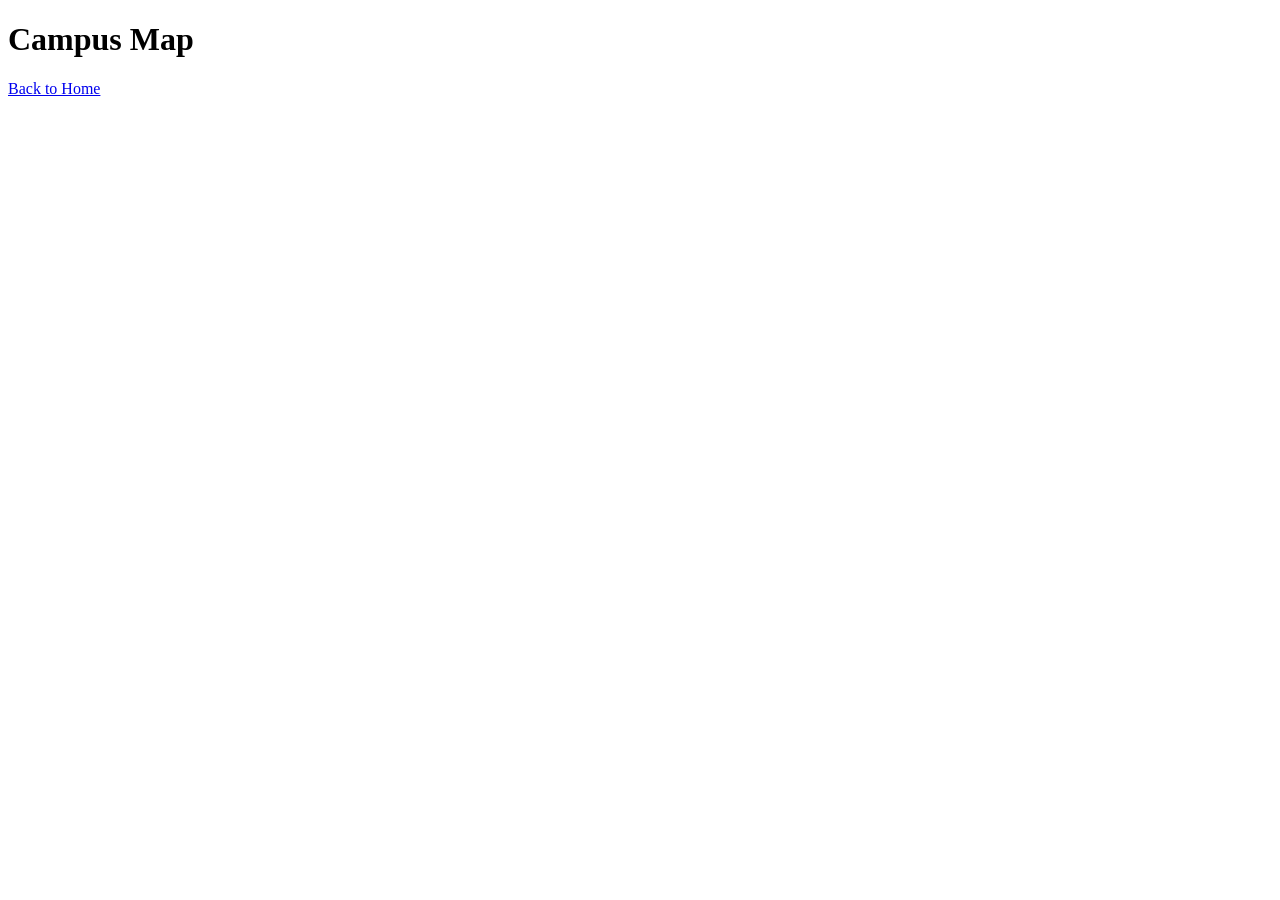
==== page2.html @ e38e9206 "Initial commit / Made the 3 pages and linked them together" ====
<!DOCTYPE html>
<html lang="en">
<head>
    <meta charset="UTF-8">
    <title>Campus Map</title>
</head>
<body>

    <h1>Campus Map</h1>

    <nav>
        <a href="index.html">Back to Home</a>
    </nav>

</body>
</html>
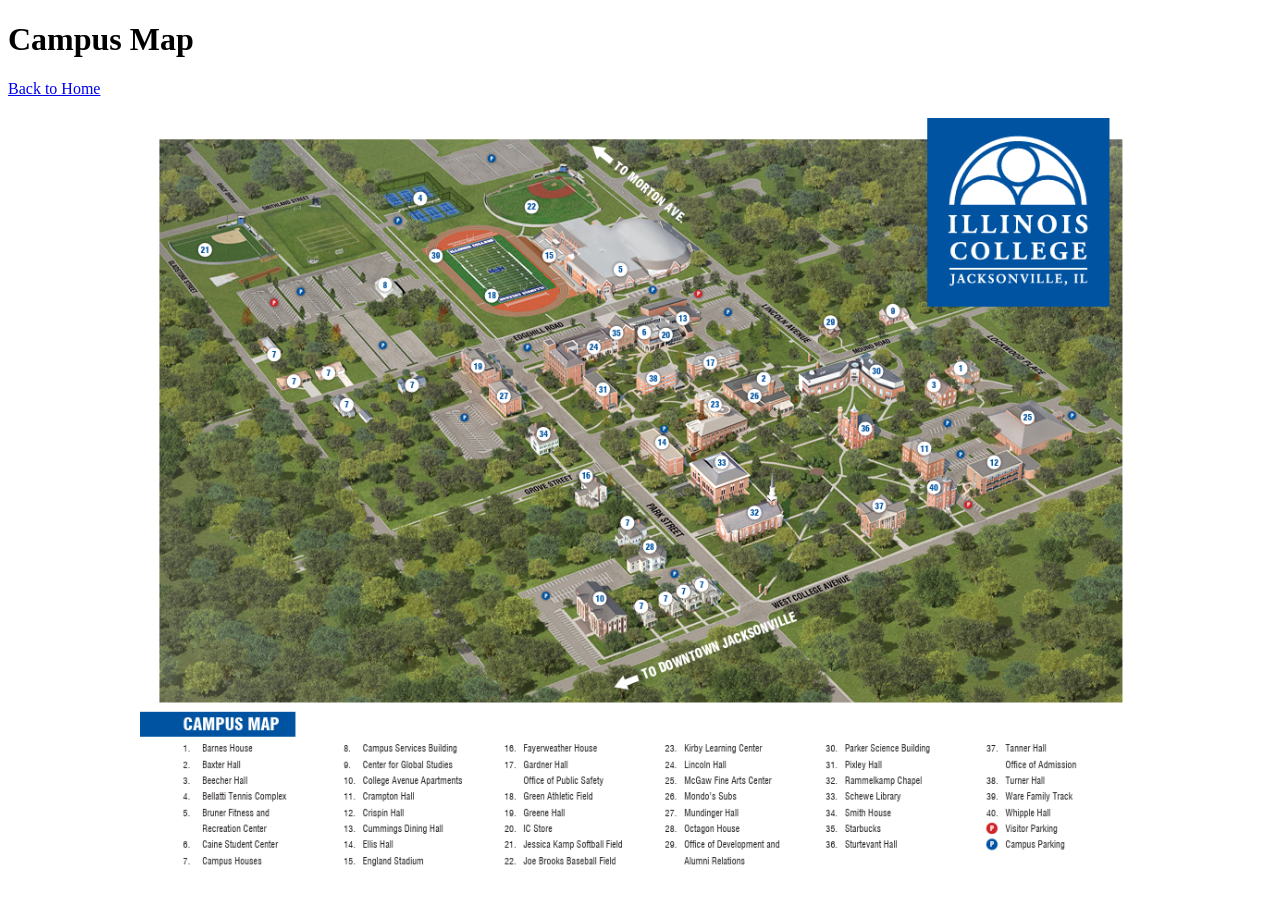
==== commit 194b2eb8: "Added 2nd map to page3.css then changed it to style then changed the link and href to got o the new " ====
--- a/page2.html
+++ b/page2.html
@@ -3,6 +3,9 @@
 <head>
     <meta charset="UTF-8">
     <title>Campus Map</title>
+    
+    <!-- My CSS for this page -->
+    <link rel="stylesheet" href="style.css">
 </head>
 <body>
 
@@ -12,5 +15,6 @@
         <a href="index.html">Back to Home</a>
     </nav>
 
+    <img id="page2img" src="images/Campus_map.png" alt="Map Screenshot">
 </body>
 </html>
--- a/style.css
+++ b/style.css
@@ -0,0 +1,15 @@
+/*PAGE 3 MAP (your campus map)*/
+#map {
+    height: 650px;
+    width: 650px;
+    margin-top: 20px;
+    float: left;
+}
+
+/*PAGE 2 IMAGE */
+#page2img {
+    width: 90%;          
+    max-width: 1000px;   
+    display: block;     
+    margin: 20px auto;   
+}
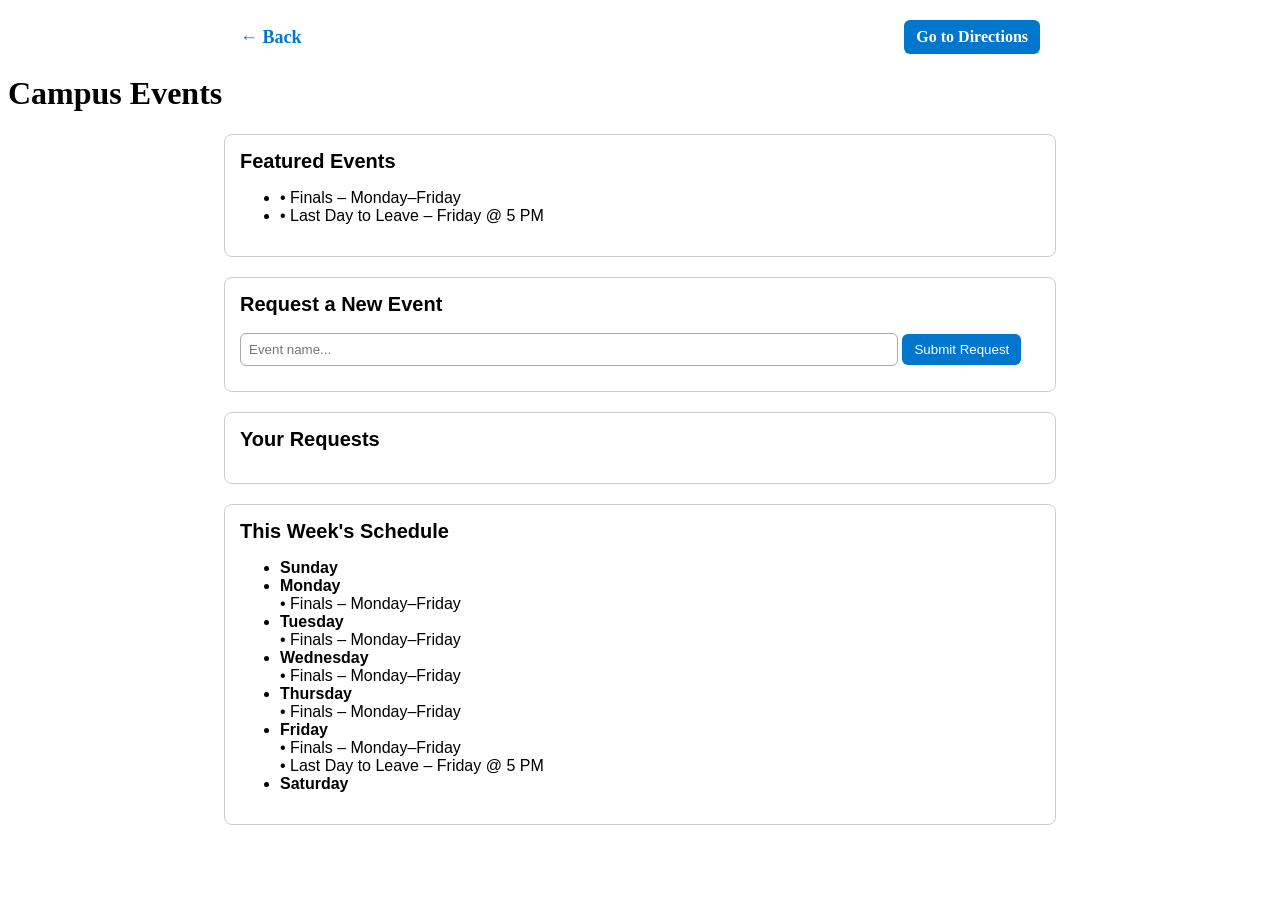
==== commit 4857c861: "Made page 2 change to an event page. Added event adder and request form. then changed index to say E" ====
--- a/page2.html
+++ b/page2.html
@@ -1,20 +1,75 @@
 <!DOCTYPE html>
-<html lang="en">
+<html>
 <head>
-    <meta charset="UTF-8">
-    <title>Campus Map</title>
-    
-    <!-- My CSS for this page -->
+    <title>Campus Events</title>
     <link rel="stylesheet" href="style.css">
 </head>
 <body>
 
-    <h1>Campus Map</h1>
+<!-- Navigation Row -->
+<div class="navRow">
+    <a href="index.html" class="backArrow">← Back</a>
+    <a href="page3.html" class="directionsBtn">Go to Directions</a>
+</div>
 
-    <nav>
-        <a href="index.html">Back to Home</a>
-    </nav>
+<h1>Campus Events</h1>
 
-    <img id="page2img" src="images/Campus_map.png" alt="Map Screenshot">
+<!-- Featured Events -->
+<div class="infoBox">
+    <h2>Featured Events</h2>
+    <ul id="eventList">
+        <li>• Finals – Monday–Friday</li>
+        <li>• Last Day to Leave – Friday @ 5 PM</li>
+    </ul>
+</div>
+
+<!-- Request Form -->
+<div class="infoBox">
+    <h2>Request a New Event</h2>
+
+    <input type="text" id="eventInput" placeholder="Event name..." />
+    <button id="addEventBtn">Submit Request</button>
+
+    <p id="eventMessage" style="color: green; display: none;">Event request added!</p>
+</div>
+
+<!-- Saved Requests -->
+<div class="infoBox">
+    <h2>Your Requests</h2>
+    <ul id="requestedEvents"></ul>
+</div>
+
+<!-- Manual Weekly Schedule -->
+<div class="infoBox">
+    <h2>This Week's Schedule</h2>
+    <ul id="weeklySchedule">
+        <li><strong>Sunday</strong></li>
+
+        <li><strong>Monday</strong><br>
+            • Finals – Monday–Friday
+        </li>
+
+        <li><strong>Tuesday</strong><br>
+            • Finals – Monday–Friday
+        </li>
+
+        <li><strong>Wednesday</strong><br>
+            • Finals – Monday–Friday
+        </li>
+
+        <li><strong>Thursday</strong><br>
+            • Finals – Monday–Friday
+        </li>
+
+        <li><strong>Friday</strong><br>
+            • Finals – Monday–Friday<br>
+            • Last Day to Leave – Friday @ 5 PM
+        </li>
+
+        <li><strong>Saturday</strong></li>
+    </ul>
+</div>
+
+<script src="page2.js"></script>
 </body>
-</html>+</html>
--- a/style.css
+++ b/style.css
@@ -1,15 +1,169 @@
-/*PAGE 3 MAP (your campus map)*/
+/* ============================
+   PAGE 3 MAP + SIDEBAR
+============================ */
+
+/* Map box */
 #map {
     height: 650px;
     width: 650px;
     margin-top: 20px;
     float: left;
+    border-radius: 8px;
+    overflow: hidden;
 }
 
-/*PAGE 2 IMAGE */
-#page2img {
-    width: 90%;          
-    max-width: 1000px;   
-    display: block;     
-    margin: 20px auto;   
-}+/* Layout: map left, sidebar right */
+#mapAndSidebar {
+    display: flex;
+    gap: 20px;
+    margin-top: 20px;
+}
+
+/* Sidebar (controls + weather + walk time) */
+#sidebar {
+    width: 260px;
+    display: flex;
+    flex-direction: column;
+    gap: 20px;
+}
+
+/* Controls box */
+#controls {
+    background: #ffffff;
+    padding: 15px;
+    border-radius: 8px;
+    border: 1px solid #ccc;
+    font-family: Arial, sans-serif;
+}
+
+/* Dropdowns */
+#controls select {
+    width: 100%;
+    padding: 8px;
+    margin-bottom: 10px;
+    border-radius: 6px;
+    border: 1px solid #aaa;
+    font-size: 15px;
+}
+
+/* Weather box */
+#weatherBox {
+    width: 250px;
+    padding: 12px;
+    background: #ffffff;
+    border-radius: 8px;
+    margin-top: 15px;
+    font-family: Arial, sans-serif;
+    border: 1px solid #ccc;
+}
+
+#weatherBox h3 {
+    margin-top: 0;
+    font-size: 18px;
+    font-weight: bold;
+}
+
+/* Walk time box */
+#walkBox {
+    background: #ffffff;
+    padding: 15px;
+    border-radius: 8px;
+    border: 1px solid #ccc;
+    font-family: Arial, sans-serif;
+}
+
+#walkBox h3 {
+    margin-top: 0;
+    font-size: 18px;
+    font-weight: bold;
+}
+
+
+/* ============================
+   PAGE 2 INFO BOXES
+============================ */
+
+.infoBox {
+    background: #ffffff;
+    padding: 15px;
+    border-radius: 8px;
+    border: 1px solid #ccc;
+    width: 90%;
+    max-width: 800px;
+    margin: 20px auto;
+    font-family: Arial, sans-serif;
+}
+
+.infoBox h2 {
+    margin-top: 0;
+    font-size: 20px;
+    font-weight: bold;
+}
+
+/* Event input + button */
+#eventInput {
+    width: 80%;
+    padding: 8px;
+    border-radius: 6px;
+    border: 1px solid #aaa;
+    margin-bottom: 10px;
+}
+
+#addEventBtn {
+    padding: 8px 12px;
+    border-radius: 6px;
+    background: #0077cc;
+    color: white;
+    border: none;
+    cursor: pointer;
+}
+
+#addEventBtn:hover {
+    background: #005fa3;
+}
+
+/* Delete button for requests */
+.deleteBtn {
+    color: red;
+    margin-left: 10px;
+    cursor: pointer;
+    font-weight: bold;
+}
+
+
+/* ============================
+   NAVIGATION BUTTONS
+============================ */
+
+.navRow {
+    width: 90%;
+    max-width: 800px;
+    margin: 20px auto 0 auto;
+    display: flex;
+    justify-content: space-between;
+    align-items: center;
+}
+
+.backArrow {
+    font-size: 18px;
+    text-decoration: none;
+    color: #0077cc;
+    font-weight: bold;
+}
+
+.backArrow:hover {
+    color: #005fa3;
+}
+
+.directionsBtn {
+    padding: 8px 12px;
+    background: #0077cc;
+    color: white;
+    border-radius: 6px;
+    text-decoration: none;
+    font-weight: bold;
+}
+
+.directionsBtn:hover {
+    background: #005fa3;
+}
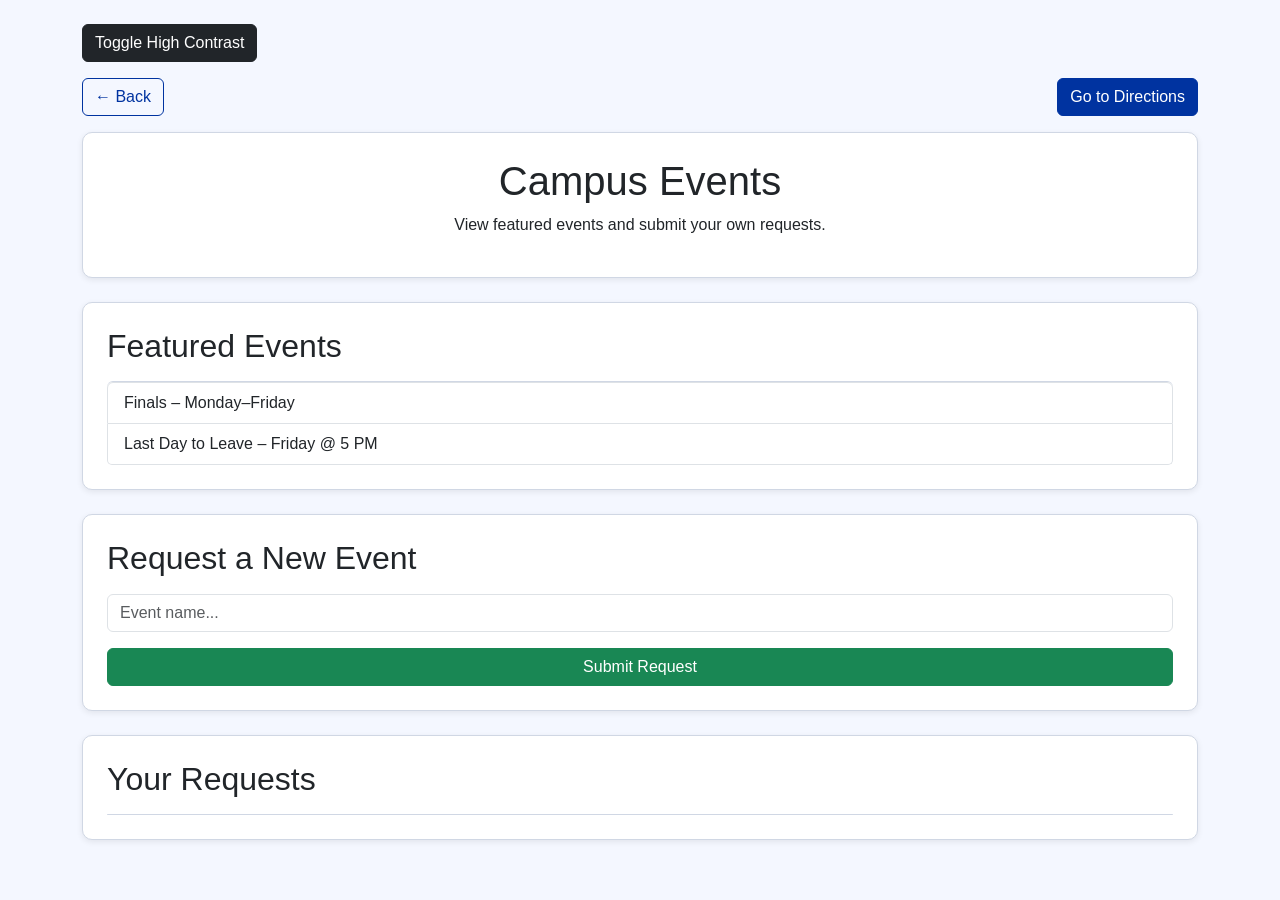
==== commit f17895de: "Styled project adding color and bootstrapping and a high contrast mode" ====
--- a/page2.html
+++ b/page2.html
@@ -1,75 +1,93 @@
 <!DOCTYPE html>
-<html>
+<html lang="en">
 <head>
+    <meta charset="UTF-8">
     <title>Campus Events</title>
+
+    <!-- bootstrap stuff -->
+    <link href="https://cdn.jsdelivr.net/npm/bootstrap@5.3.3/dist/css/bootstrap.min.css" rel="stylesheet">
+
+    <!-- my css -->
     <link rel="stylesheet" href="style.css">
 </head>
-<body>
 
-<!-- Navigation Row -->
-<div class="navRow">
-    <a href="index.html" class="backArrow">← Back</a>
-    <a href="page3.html" class="directionsBtn">Go to Directions</a>
-</div>
+<body class="container mt-4">
 
-<h1>Campus Events</h1>
+    <!-- keep high contrast on if I turned it on earlier -->
+    <script>
+        if (localStorage.getItem("contrastMode") === "on") {
+            document.documentElement.classList.add("highContrast");
+        }
+    </script>
 
-<!-- Featured Events -->
-<div class="infoBox">
-    <h2>Featured Events</h2>
-    <ul id="eventList">
-        <li>• Finals – Monday–Friday</li>
-        <li>• Last Day to Leave – Friday @ 5 PM</li>
-    </ul>
-</div>
+    <!-- high contrast toggle button -->
+    <button id="contrastToggle" class="btn btn-dark mb-3">Toggle High Contrast</button>
 
-<!-- Request Form -->
-<div class="infoBox">
-    <h2>Request a New Event</h2>
+    <!-- back + next buttons -->
+    <div class="d-flex justify-content-between mb-3">
+        <a href="index.html" class="btn btn-outline-primary">← Back</a>
+        <a href="page3.html" class="btn btn-primary">Go to Directions</a>
+    </div>
 
-    <input type="text" id="eventInput" placeholder="Event name..." />
-    <button id="addEventBtn">Submit Request</button>
+    <!-- header box -->
+    <div class="card p-4 mb-4">
+        <h1 class="text-center mb-2">Campus Events</h1>
+        <p class="text-center">View featured events and submit your own requests.</p>
+    </div>
 
-    <p id="eventMessage" style="color: green; display: none;">Event request added!</p>
-</div>
+    <!-- featured events -->
+    <div class="card p-4 mb-4">
+        <h2 class="mb-3">Featured Events</h2>
+        <ul id="eventList" class="list-group">
+            <li class="list-group-item"> Finals – Monday–Friday</li>
+            <li class="list-group-item"> Last Day to Leave – Friday @ 5 PM</li>
+        </ul>
+    </div>
 
-<!-- Saved Requests -->
-<div class="infoBox">
-    <h2>Your Requests</h2>
-    <ul id="requestedEvents"></ul>
-</div>
+    <!-- request form -->
+    <div class="card p-4 mb-4">
+        <h2 class="mb-3">Request a New Event</h2>
 
-<!-- Manual Weekly Schedule -->
-<div class="infoBox">
-    <h2>This Week's Schedule</h2>
-    <ul id="weeklySchedule">
-        <li><strong>Sunday</strong></li>
+        <!-- input box -->
+        <input type="text" id="eventInput" class="form-control mb-3" placeholder="Event name...">
 
-        <li><strong>Monday</strong><br>
-            • Finals – Monday–Friday
-        </li>
+        <!-- submit button -->
+        <button id="addEventBtn" class="btn btn-success">Submit Request</button>
 
-        <li><strong>Tuesday</strong><br>
-            • Finals – Monday–Friday
-        </li>
+        <!-- little green message -->
+        <p id="eventMessage" class="mt-3 text-success" style="display: none;">
+            Event request added!
+        </p>
+    </div>
 
-        <li><strong>Wednesday</strong><br>
-            • Finals – Monday–Friday
-        </li>
+    <!-- saved requests -->
+    <div class="card p-4 mb-4">
+        <h2 class="mb-3">Your Requests</h2>
+        <ul id="requestedEvents" class="list-group"></ul>
+    </div>
 
-        <li><strong>Thursday</strong><br>
-            • Finals – Monday–Friday
-        </li>
+    <!-- my js file -->
+    <script src="page2.js"></script>
 
-        <li><strong>Friday</strong><br>
-            • Finals – Monday–Friday<br>
-            • Last Day to Leave – Friday @ 5 PM
-        </li>
+    <!-- high contrast toggle script -->
+    <script>
+        const contrastBtn = document.getElementById("contrastToggle");
 
-        <li><strong>Saturday</strong></li>
-    </ul>
-</div>
+        if (contrastBtn) {
+            contrastBtn.addEventListener("click", function () {
 
-<script src="page2.js"></script>
+                // flip the class on/off
+                document.documentElement.classList.toggle("highContrast");
+
+                // save it so it stays when switching pages
+                if (document.documentElement.classList.contains("highContrast")) {
+                    localStorage.setItem("contrastMode", "on");
+                } else {
+                    localStorage.setItem("contrastMode", "off");
+                }
+            });
+        }
+    </script>
+
 </body>
 </html>
--- a/style.css
+++ b/style.css
@@ -1,169 +1,99 @@
 /* ============================
-   PAGE 3 MAP + SIDEBAR
+   ILLINOIS COLLEGE THEME
+   (keeping this simple + clean)
 ============================ */
 
-/* Map box */
-#map {
-    height: 650px;
-    width: 650px;
-    margin-top: 20px;
-    float: left;
-    border-radius: 8px;
-    overflow: hidden;
+body {
+    background-color: #f4f7ff; /* light IC-ish background */
+    font-family: Arial, sans-serif; /* basic font so nothing looks weird */
 }
 
-/* Layout: map left, sidebar right */
-#mapAndSidebar {
-    display: flex;
-    gap: 20px;
-    margin-top: 20px;
+/* Cards (all the white boxes on every page) */
+.card, .infoBox, .dayBox {
+    background: #ffffff;
+    border-radius: 10px; /* rounded corners because square boxes look ugly */
+    border: 1px solid #d0d7e4; /* light border so it doesn’t blend into the bg */
+    box-shadow: 0 2px 6px rgba(0,0,0,0.08); /* tiny shadow so it pops a bit */
 }
 
-/* Sidebar (controls + weather + walk time) */
-#sidebar {
-    width: 260px;
-    display: flex;
-    flex-direction: column;
-    gap: 20px;
+/* IC Blue Buttons */
+.btn-primary {
+    background-color: #0033A0 !important; /* IC blue */
+    border-color: #0033A0 !important;
 }
 
-/* Controls box */
-#controls {
-    background: #ffffff;
-    padding: 15px;
-    border-radius: 8px;
-    border: 1px solid #ccc;
-    font-family: Arial, sans-serif;
+.btn-outline-primary {
+    border-color: #0033A0 !important;
+    color: #0033A0 !important;
 }
 
-/* Dropdowns */
-#controls select {
-    width: 100%;
-    padding: 8px;
-    margin-bottom: 10px;
-    border-radius: 6px;
-    border: 1px solid #aaa;
-    font-size: 15px;
+.btn-outline-primary:hover {
+    background-color: #0033A0 !important;
+    color: white !important; /* so you can actually read it */
 }
 
-/* Weather box */
-#weatherBox {
-    width: 250px;
-    padding: 12px;
-    background: #ffffff;
-    border-radius: 8px;
+/* ============================
+   Weekly Schedule Grid
+   (this is the 7-day layout)
+============================ */
+
+#weekGrid {
+    display: grid;
+    grid-template-columns: repeat(4, 1fr); /* 4 columns so it wraps nicely */
+    gap: 12px; /* space between boxes */
     margin-top: 15px;
-    font-family: Arial, sans-serif;
-    border: 1px solid #ccc;
 }
 
-#weatherBox h3 {
-    margin-top: 0;
-    font-size: 18px;
-    font-weight: bold;
+.dayBox {
+    padding: 10px; /* just spacing so text isn’t smashed */
 }
 
-/* Walk time box */
-#walkBox {
-    background: #ffffff;
-    padding: 15px;
-    border-radius: 8px;
-    border: 1px solid #ccc;
-    font-family: Arial, sans-serif;
+/* ============================
+   HIGH CONTRAST MODE
+   (this flips everything to black/yellow)
+============================ */
+
+.highContrast,
+.highContrast body {
+    background-color: #000 !important;
+    color: #ff0 !important; /* yellow text */
 }
 
-#walkBox h3 {
-    margin-top: 0;
-    font-size: 18px;
-    font-weight: bold;
+/* boxes in high contrast */
+.highContrast .card,
+.highContrast .infoBox,
+.highContrast .dayBox {
+    background-color: #000 !important;
+    color: #ff0 !important;
+    border-color: #ff0 !important;
 }
 
-
-/* ============================
-   PAGE 2 INFO BOXES
-============================ */
-
-.infoBox {
-    background: #ffffff;
-    padding: 15px;
-    border-radius: 8px;
-    border: 1px solid #ccc;
-    width: 90%;
-    max-width: 800px;
-    margin: 20px auto;
-    font-family: Arial, sans-serif;
+/* links in high contrast */
+.highContrast a {
+    color: #ff0 !important;
+    text-decoration: underline !important;
 }
 
-.infoBox h2 {
-    margin-top: 0;
-    font-size: 20px;
-    font-weight: bold;
+/* buttons in high contrast */
+.highContrast .btn {
+    background-color: #222 !important;
+    color: #ff0 !important;
+    border: 1px solid #ff0 !important;
 }
 
-/* Event input + button */
-#eventInput {
-    width: 80%;
-    padding: 8px;
-    border-radius: 6px;
-    border: 1px solid #aaa;
-    margin-bottom: 10px;
+/* inputs + selects in high contrast */
+.highContrast select,
+.highContrast input {
+    background-color: #000 !important;
+    color: #ff0 !important;
+    border: 1px solid #ff0 !important;
 }
 
-#addEventBtn {
-    padding: 8px 12px;
-    border-radius: 6px;
-    background: #0077cc;
-    color: white;
-    border: none;
+/* delete button for event requests */
+.deleteBtn {
+    float: right;
     cursor: pointer;
+    color: red;
+    font-weight: bold;
+    margin-left: 10px;
 }
-
-#addEventBtn:hover {
-    background: #005fa3;
-}
-
-/* Delete button for requests */
-.deleteBtn {
-    color: red;
-    margin-left: 10px;
-    cursor: pointer;
-    font-weight: bold;
-}
-
-
-/* ============================
-   NAVIGATION BUTTONS
-============================ */
-
-.navRow {
-    width: 90%;
-    max-width: 800px;
-    margin: 20px auto 0 auto;
-    display: flex;
-    justify-content: space-between;
-    align-items: center;
-}
-
-.backArrow {
-    font-size: 18px;
-    text-decoration: none;
-    color: #0077cc;
-    font-weight: bold;
-}
-
-.backArrow:hover {
-    color: #005fa3;
-}
-
-.directionsBtn {
-    padding: 8px 12px;
-    background: #0077cc;
-    color: white;
-    border-radius: 6px;
-    text-decoration: none;
-    font-weight: bold;
-}
-
-.directionsBtn:hover {
-    background: #005fa3;
-}
